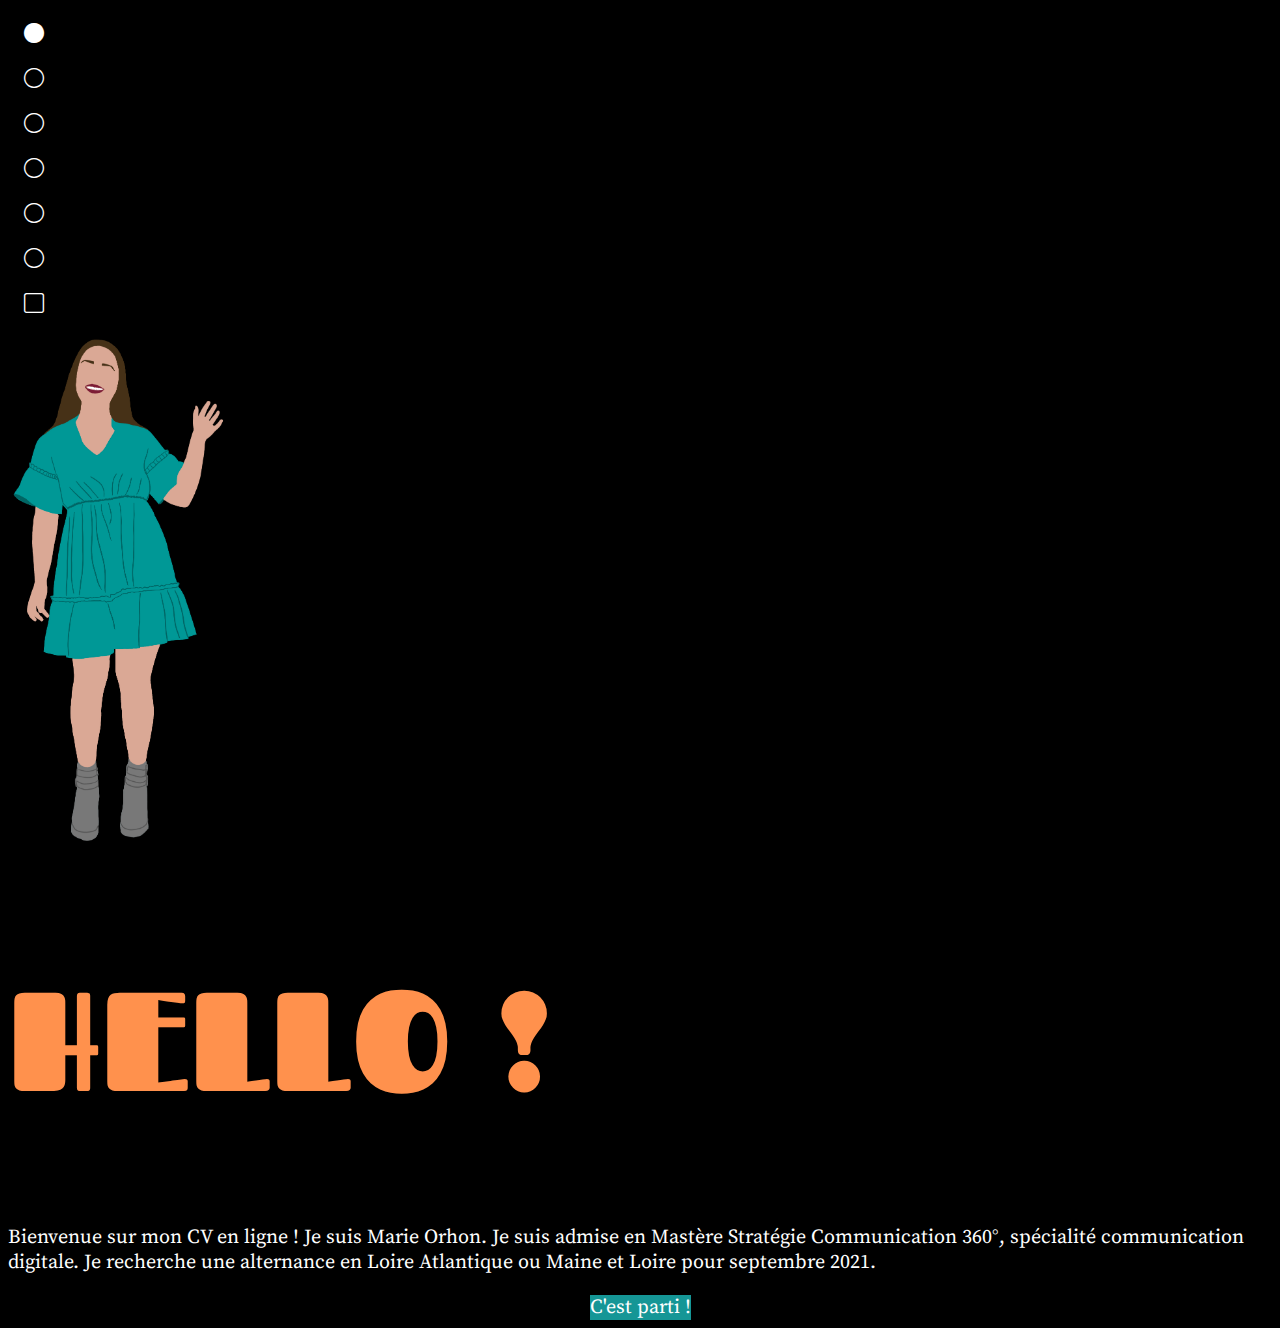
==== index.html @ 37843b98 "Fix col" ====
<!DOCTYPE html>
<html lang="fr" dir="ltr">

<head>
    <meta charset="utf-8">

    <!-- bootstrap -->
    <link href="https://cdn.jsdelivr.net/npm/bootstrap@5.0.0-beta2/dist/css/bootstrap.min.css" rel="stylesheet" integrity="sha384-BmbxuPwQa2lc/FVzBcNJ7UAyJxM6wuqIj61tLrc4wSX0szH/Ev+nYRRuWlolflfl" crossorigin="anonymous">
    <script src="https://cdn.jsdelivr.net/npm/bootstrap@5.0.0-beta2/dist/js/bootstrap.bundle.min.js" integrity="sha384-b5kHyXgcpbZJO/tY9Ul7kGkf1S0CWuKcCD38l8YkeH8z8QjE0GmW1gYU5S9FOnJ0" crossorigin="anonymous"></script>
    <link rel="stylesheet" href="https://cdn.jsdelivr.net/npm/bootstrap-icons@1.4.0/font/bootstrap-icons.css">

    <link rel="stylesheet" href="./css/fonts.css">
    <link rel="stylesheet" href="./css/style.css">

    <title>Marie</title>
</head>

<body>
    <div class="container-fluid">
        <div class="row align-items-center full-height main-row">
            <div class="col-12 col-sm-1 nav-coll">
                <nav class="">
                    <ul>
                        <li class="active"><a href="index.html"><i class="bi bi-circle"></i><span>Accueil</span></a></li>
                        <li><a href="./html/experience.html"><i class="bi bi-circle"></i><span>Experiences</span></a></li>
                        <li><a href="./html/formations.html"><i class="bi bi-circle"></i><span>Formations</span></a></li>
                        <li><a href="./html/competences.html"><i class="bi bi-circle"></i><span>Competences</span></a></li>
                        <li><a href="./html/profil.html"><i class="bi bi-circle"></i><span>Profil / loisirs</span></a></li>
                        <li><a href="./html/contact.html"><i class="bi bi-circle"></i><span>Contact</span></a></li>
                        <li><a href="./html/portfolio.html"><i class="bi bi-square"></i><span>Portfolio</span></a></li>
                    </ul>
                </nav>
            </div>
            <div class="col-12 col-sm-11">
                <div class="row align-items-center">
                    <div class="col-1 col-sm-1 col-lg-2">
                        <img src="./imgs/imgHome.png" class="img-home" alt="marie" />
                    </div>
                    <div class="col-10 col-sm-11 col-lg-10 col-xl-9">
                        <main class="">
                            <h1>HELLO ! </h1>
                            <div class="paragraphe">
                                Bienvenue sur mon CV en ligne ! Je suis Marie Orhon. Je suis admise en Mastère Stratégie Communication 360°, spécialité communication digitale. Je recherche une alternance en Loire Atlantique ou Maine et Loire pour
                                septembre 2021.
                            </div>
                            <div class="btn-start">
                                <a href="./html/experience.html" class="btn btn-main">C'est parti !</a>
                            </div>
                        </main>
                    </div>
                </div>
            </div>

        </div>
    </div>
</body>

</html>
---- css/fonts.css ----
@font-face {
    font-family: 'sourceSerifPro-Regular';
    src: url('../fonts/Source_Serif_Pro/SourceSerifPro-Regular.ttf') format("truetype");
}

@font-face {
    font-family: 'fascinate-Regular';
    src: url('../fonts/Fascinate/Fascinate-Regular.ttf') format("truetype");
}
---- css/style.css ----
/* VARS */
:root {
    --bg-main: black;
    --orange: #FF914D;
    --bleu: #159696;
    --bleu-bis: #2b6060;
}

* {
    font-family: "sourceSerifPro-Regular";
    color: #FFF;
    font-size: 20px;
}

HTML, BODY {
    background-color: var(--bg-main) !important;
}

H1, H2, H3, H4, H5, H6 {
    font-family: "fascinate-Regular";
    font-size: 7em;
    color: var(--orange);
}

A,
A:hover {
    color: inherit;
    text-decoration: none;
}

.full-height {
    min-height: 100vh;
}

/*********************************/
/* NAV */
/*********************************/
NAV {}

NAV UL {
    list-style: none;
}

NAV LI {
    margin-bottom: 20px;
}

NAV LI A I[class*=" bi-"]::before {
    vertical-align: sub;
    display: inline-block;
    margin-left: -1.2em;
    width: 1.3em;
}

NAV LI A I[class*=" bi-"]:hover::before,
NAV LI.active A I[class*=" bi-"]::before {
    /*bi-circle-fill*/
    content: "\f287";
}

NAV LI:last-child A I[class*=" bi-"]:hover::before,
NAV LI.active:last-child A I[class*=" bi-"]::before {
    /*bi-square-fill*/
    content: "\f582";
}

/* anim nav */
NAV LI A {
    display: inline-block;
}

NAV LI A SPAN {
    width: 0px;
    overflow: hidden;
    display: inline-block;
    vertical-align: bottom;
    transition: width 1s;
    white-space: nowrap;
}

NAV LI A I:hover+SPAN,
NAV LI A SPAN:hover,
NAV LI A:focus SPAN {
    width: calc(100% - 2px);
    /* 2px => width of I in A */
}

/*********************************/
/* MAIN */
/*********************************/
.img-home {
    width: 220px;
}

.paragraphe {}

.btn.btn-main {
    font-family: "sourceSerifPro-Regular";
    color: #fff;
    background-color: var(--bleu);
    border-color: var(--bleu);
    width: 50%;
    margin-bottom: 10px;
}

.btn.btn-main:hover {
    color: #fff;
    background-color: var(--bleu-bis);
    border-color: var(--bleu-bis);
}

.btn-start {
    text-align: center;
    margin-top: 20px;
}

/*********************************/
/* SUB-PAGE */
/*********************************/
.sub-page .content{
    display: flex;
    flex-flow: column;
    justify-content: space-between;
}

/*********************************/
/* MEDIA */
/*********************************/
/* 576px => xs */
@media (max-width: 576px) {
    .main-row {
        flex-flow: column-reverse;
        justify-content: center;
    }

    /* NAV*/
    NAV UL {
        text-align: center;
        padding: unset;
        margin-top: 1rem;
    }

    NAV UL LI {
        display: inline-block;
        padding: 0 5px;
    }

    NAV LI A I[class*=" bi-"]::before {
        vertical-align: sub;
        display: inline-block;
        margin-left: unset;
        width: 1.3em;
    }

    NAV LI A SPAN {
        display: none;
    }
}

/* 768px => md */
@media (max-width: 768px) {
    H1, H2, H3, H4, H5, H6 {
        font-size: 18vw;
    }
}
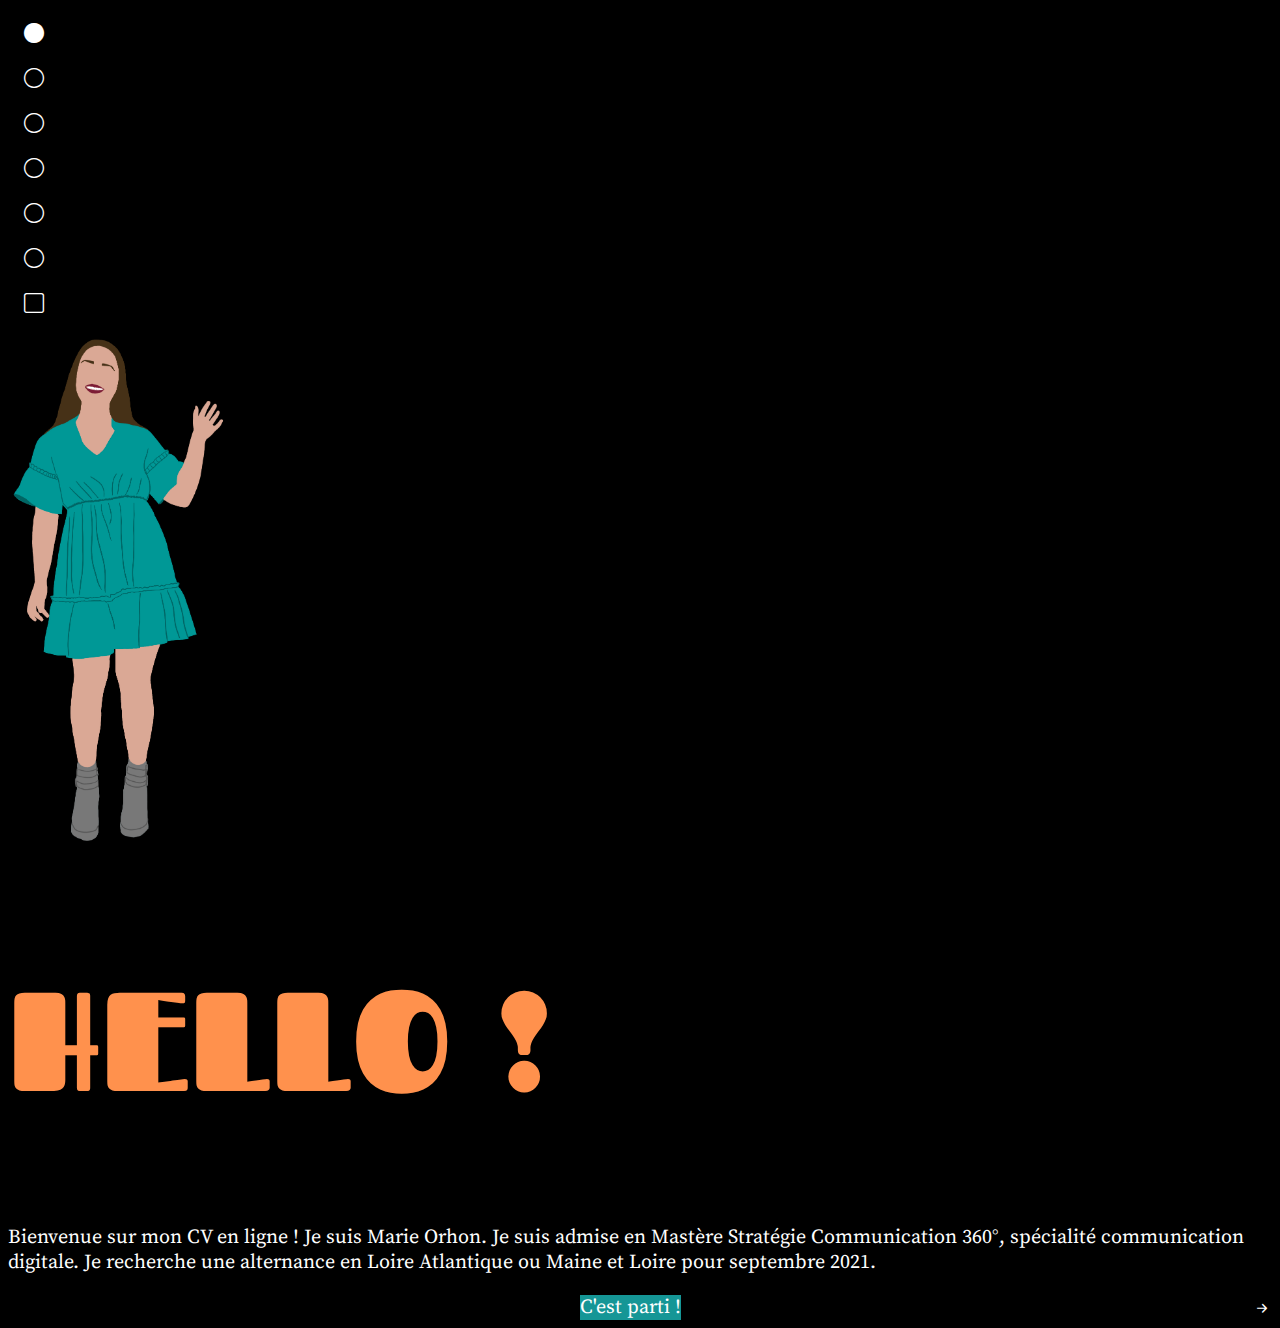
==== commit 196f9ed8: "add arrow btn footer" ====
--- a/index.html
+++ b/index.html
@@ -44,7 +44,7 @@
                                 septembre 2021.
                             </div>
                             <div class="btn-start">
-                                <a href="./html/experience.html" class="btn btn-main">C'est parti !</a>
+                                <a href="./html/experience.html" class="btn btn-main">C'est parti !<i class="bi bi-arrow-right-short"></i></a>
                             </div>
                         </main>
                     </div>
--- a/css/style.css
+++ b/css/style.css
@@ -35,6 +35,10 @@
 /*********************************/
 /* NAV */
 /*********************************/
+.nav-coll {
+    z-index: 100;
+}
+
 NAV {}
 
 NAV UL {
@@ -99,8 +103,17 @@
     color: #fff;
     background-color: var(--bleu);
     border-color: var(--bleu);
-    width: 50%;
+    width: 27%;
     margin-bottom: 10px;
+}
+
+.btn.btn-main SPAN {
+    display: inline-block;
+    width: 84%;
+}
+
+.btn.btn-main I::before {
+    vertical-align: middle;
 }
 
 .btn.btn-main:hover {
@@ -114,13 +127,106 @@
     margin-top: 20px;
 }
 
+.btn-start I {
+    float: right;
+}
+
+.btn-start .btn.btn-main {
+    width: 50%;
+}
+
 /*********************************/
 /* SUB-PAGE */
 /*********************************/
-.sub-page .content{
+HEADER {
+    text-align: center;
+}
+
+.sub-page H1 {
+    font-size: 5em
+}
+
+.sub-page .content {
     display: flex;
     flex-flow: column;
     justify-content: space-between;
+}
+
+FOOTER {
+    text-align: center;
+    margin: 5px 0;
+}
+
+FOOTER .btn.btn-main:first-child I {
+    float: left;
+}
+
+FOOTER .btn.btn-main:last-child I {
+    float: right;
+}
+
+/*********************************/
+/* CARD */
+/*********************************/
+.card {
+    margin: 0 10px;
+    background-color: var(--bleu-bis);
+}
+
+.card * {
+    color: black;
+}
+
+.card .card-header {
+    text-transform: uppercase;
+    color: var(--orange);
+    font-weight: bold;
+}
+
+.card .card-body {
+    display: flex;
+    flex-flow: column;
+    justify-content: center;
+}
+
+.card .card-body img {
+    max-height: 100%;
+    max-width: 100%;
+    object-fit: contain;
+}
+
+.card .card-body .card-img-overlay {
+    transition: all 1s ease-in;
+    height: 0px;
+    overflow: hidden;
+    top: unset;
+}
+
+.card .card-body .card-img-overlay I {
+    transition: all 1s ease-in;
+    float: right;
+    margin-top: -10px;
+}
+
+.card .card-body .card-img-overlay .txt>* {
+    transition: all 1s ease-in;
+    opacity: 0;
+}
+
+.card .card-body:hover .card-img-overlay,
+.card .card-body.active .card-img-overlay {
+    height: calc(100% - 50px);
+    background-color: #ffffffa6;
+}
+
+.card .card-body:hover .card-img-overlay I,
+.card .card-body.active .card-img-overlay I {
+    transform: rotate(180deg);
+}
+
+.card .card-body:hover .card-img-overlay .txt>*,
+.card .card-body.active .card-img-overlay .txt>* {
+    opacity: 1;
 }
 
 /*********************************/
@@ -157,9 +263,26 @@
     }
 }
 
+/* 992px => lg */
+@media (max-width: 992px) {
+    .btn.btn-main {
+        width: 35%;
+    }
+}
+
 /* 768px => md */
 @media (max-width: 768px) {
     H1, H2, H3, H4, H5, H6 {
         font-size: 18vw;
     }
-}
+
+    .btn.btn-main {
+        width: 50%;
+    }
+}
+
+@media (max-width: 1064px) {
+    .sub-page H1 {
+        font-size: 9vw
+    }
+}
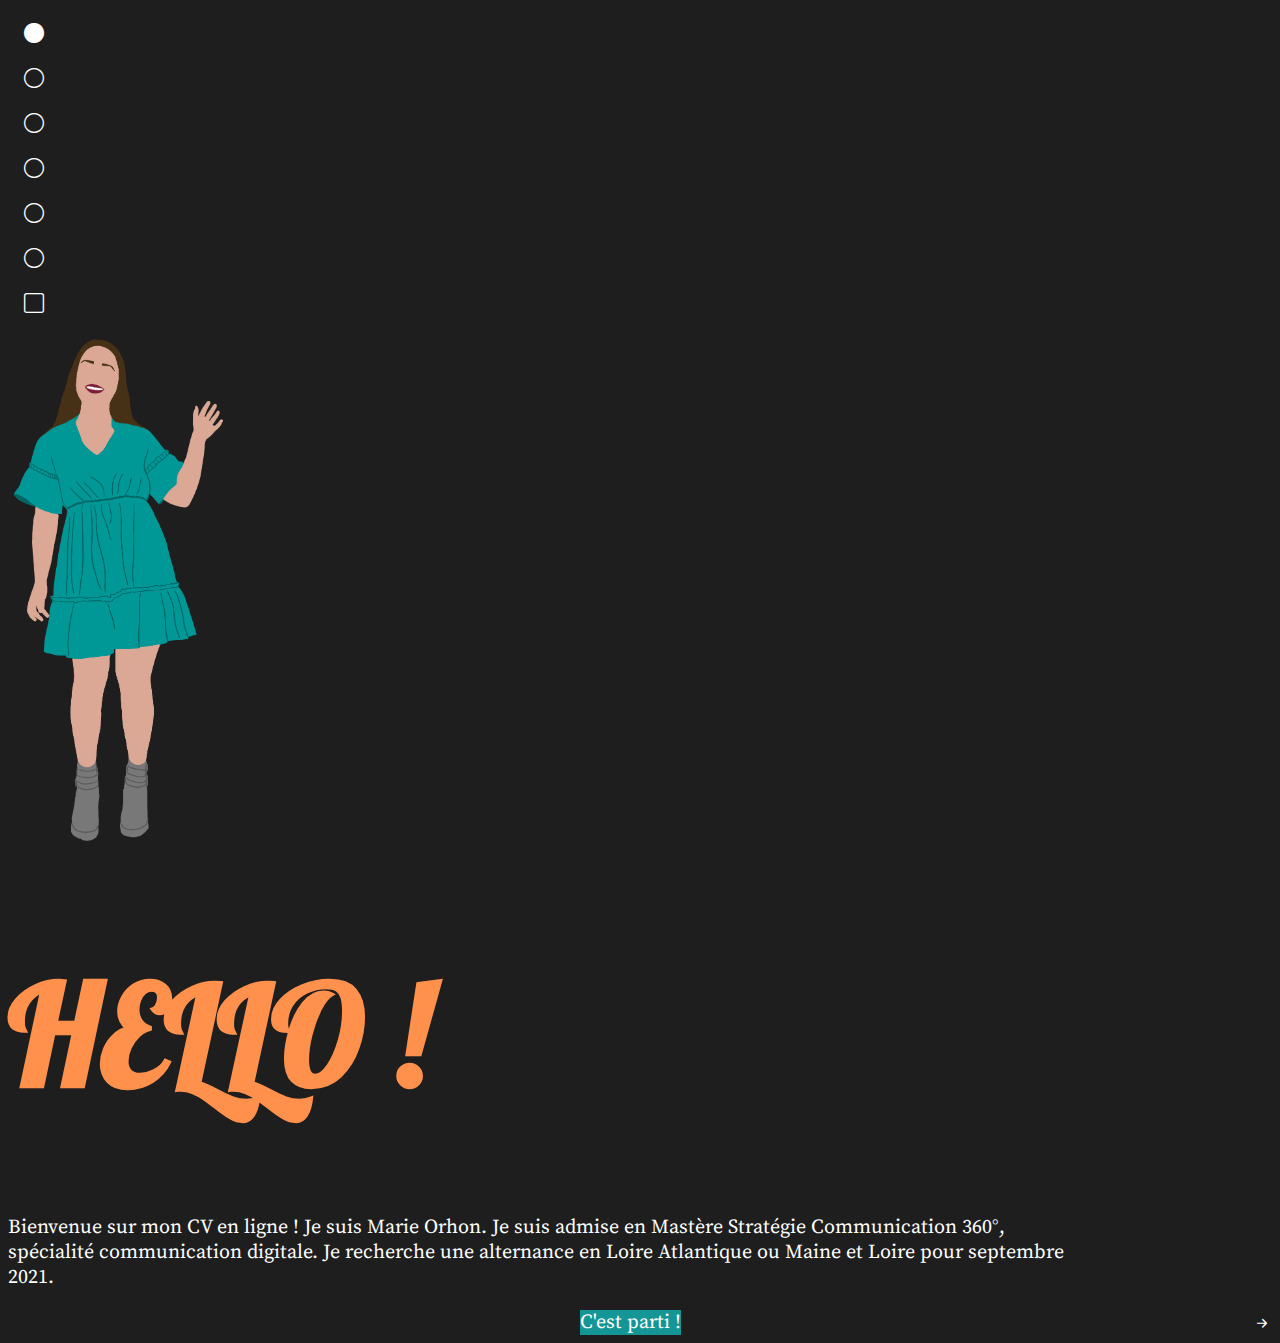
==== commit bf491a4b: "add IE support XD" ====
--- a/index.html
+++ b/index.html
@@ -11,6 +11,8 @@
 
     <link rel="stylesheet" href="./css/fonts.css">
     <link rel="stylesheet" href="./css/style.css">
+
+    <script type="text/javascript" src="./js/script.js"></script>
 
     <title>Marie</title>
 </head>
--- a/css/fonts.css
+++ b/css/fonts.css
@@ -4,6 +4,6 @@
 }
 
 @font-face {
-    font-family: 'fascinate-Regular';
-    src: url('../fonts/Fascinate/Fascinate-Regular.ttf') format("truetype");
+    font-family: 'lobster';
+    src: url('../fonts/Lobster/Lobster-Regular.ttf') format("truetype");
 }
--- a/css/style.css
+++ b/css/style.css
@@ -1,6 +1,6 @@
 /* VARS */
 :root {
-    --bg-main: black;
+    --bg-main: #1e1e1e;
     --orange: #FF914D;
     --bleu: #159696;
     --bleu-bis: #2b6060;
@@ -17,9 +17,13 @@
 }
 
 H1, H2, H3, H4, H5, H6 {
-    font-family: "fascinate-Regular";
+    font-family: "lobster";
     font-size: 7em;
     color: var(--orange);
+}
+
+H2, H3, H4, H5, H6 {
+    font-size: 5em
 }
 
 A,
@@ -78,8 +82,9 @@
     overflow: hidden;
     display: inline-block;
     vertical-align: bottom;
-    transition: width 1s;
+    transition: width 1s, padding 1s;
     white-space: nowrap;
+    background-color: var(--bg-main);
 }
 
 NAV LI A I:hover+SPAN,
@@ -87,6 +92,7 @@
 NAV LI A:focus SPAN {
     width: calc(100% - 2px);
     /* 2px => width of I in A */
+    padding: 0 5px;
 }
 
 /*********************************/
@@ -96,7 +102,9 @@
     width: 220px;
 }
 
-.paragraphe {}
+.paragraphe {
+    width: 85%;
+}
 
 .btn.btn-main {
     font-family: "sourceSerifPro-Regular";
@@ -142,10 +150,6 @@
     text-align: center;
 }
 
-.sub-page H1 {
-    font-size: 5em
-}
-
 .sub-page .content {
     display: flex;
     flex-flow: column;
@@ -171,16 +175,27 @@
 .card {
     margin: 0 10px;
     background-color: var(--bleu-bis);
+    margin-bottom: 10px;
 }
 
 .card * {
-    color: black;
+    color: var(--bg-main);
+}
+
+.card.formation * {
+    color: var(--orange);
+    text-align: center;
 }
 
 .card .card-header {
     text-transform: uppercase;
     color: var(--orange);
     font-weight: bold;
+}
+
+.card img {
+    max-height: 35vh;
+    object-fit: contain;
 }
 
 .card .card-body {
@@ -230,10 +245,84 @@
 }
 
 /*********************************/
+/* Profil / Loisirs */
+/*********************************/
+.profil {
+    max-width: 800px;
+    height: 400px;
+    margin: auto;
+    display: flex;
+    flex-flow: row wrap;
+    justify-content: space-between;
+    background-size: contain;
+    background-repeat: no-repeat;
+    background-position: center;
+}
+
+.profil>DIV {
+    width: 50%;
+}
+
+.profil>DIV:nth-child(2n) {
+    text-align: right;
+}
+
+.loisirs {
+    text-align: center;
+}
+
+.loisirs IMG {
+    max-width: 100px;
+    margin-bottom: 20px;
+}
+
+.loisirs DIV.txt {
+    display: inline-block;
+    padding-left: 20px;
+    color: var(--bleu);
+    text-align: left;
+    width: 60%;
+}
+
+/*********************************/
+/* contact */
+/*********************************/
+.contact-page IMG.img-bravo {
+    width: 100%;
+}
+
+.info-contact {
+    display: flex;
+    justify-content: space-around;
+    margin-top: 40px;
+    align-items: center;
+}
+
+.info-contact A {
+    display: inline-block;
+}
+
+.info-contact A.mail {
+    text-decoration: underline;
+}
+
+.info-contact IMG {
+    width: 50px;
+}
+
+/*********************************/
+/* Portfolio */
+/*********************************/
+IFRAME {
+    width: 100%;
+    height: 99vh;
+}
+
+/*********************************/
 /* MEDIA */
 /*********************************/
-/* 576px => xs */
-@media (max-width: 576px) {
+/* 575px => xs-1 */
+@media (max-width: 575px) {
     .main-row {
         flex-flow: column-reverse;
         justify-content: center;
@@ -261,17 +350,29 @@
     NAV LI A SPAN {
         display: none;
     }
-}
-
-/* 992px => lg */
-@media (max-width: 992px) {
+
+    .full-height .full-height {
+        min-height: auto;
+    }
+
+    IFRAME {
+        height: 89vh;
+    }
+}
+
+/* 991px => lg-1 */
+@media (max-width: 991px) {
     .btn.btn-main {
         width: 35%;
     }
-}
-
-/* 768px => md */
-@media (max-width: 768px) {
+
+    .contact-page IMG.img-bravo {
+        width: 300px;
+    }
+}
+
+/* 767px => md-1 */
+@media (max-width: 767px) {
     H1, H2, H3, H4, H5, H6 {
         font-size: 18vw;
     }
@@ -282,7 +383,7 @@
 }
 
 @media (max-width: 1064px) {
-    .sub-page H1 {
+    .sub-page H2 {
         font-size: 9vw
     }
 }
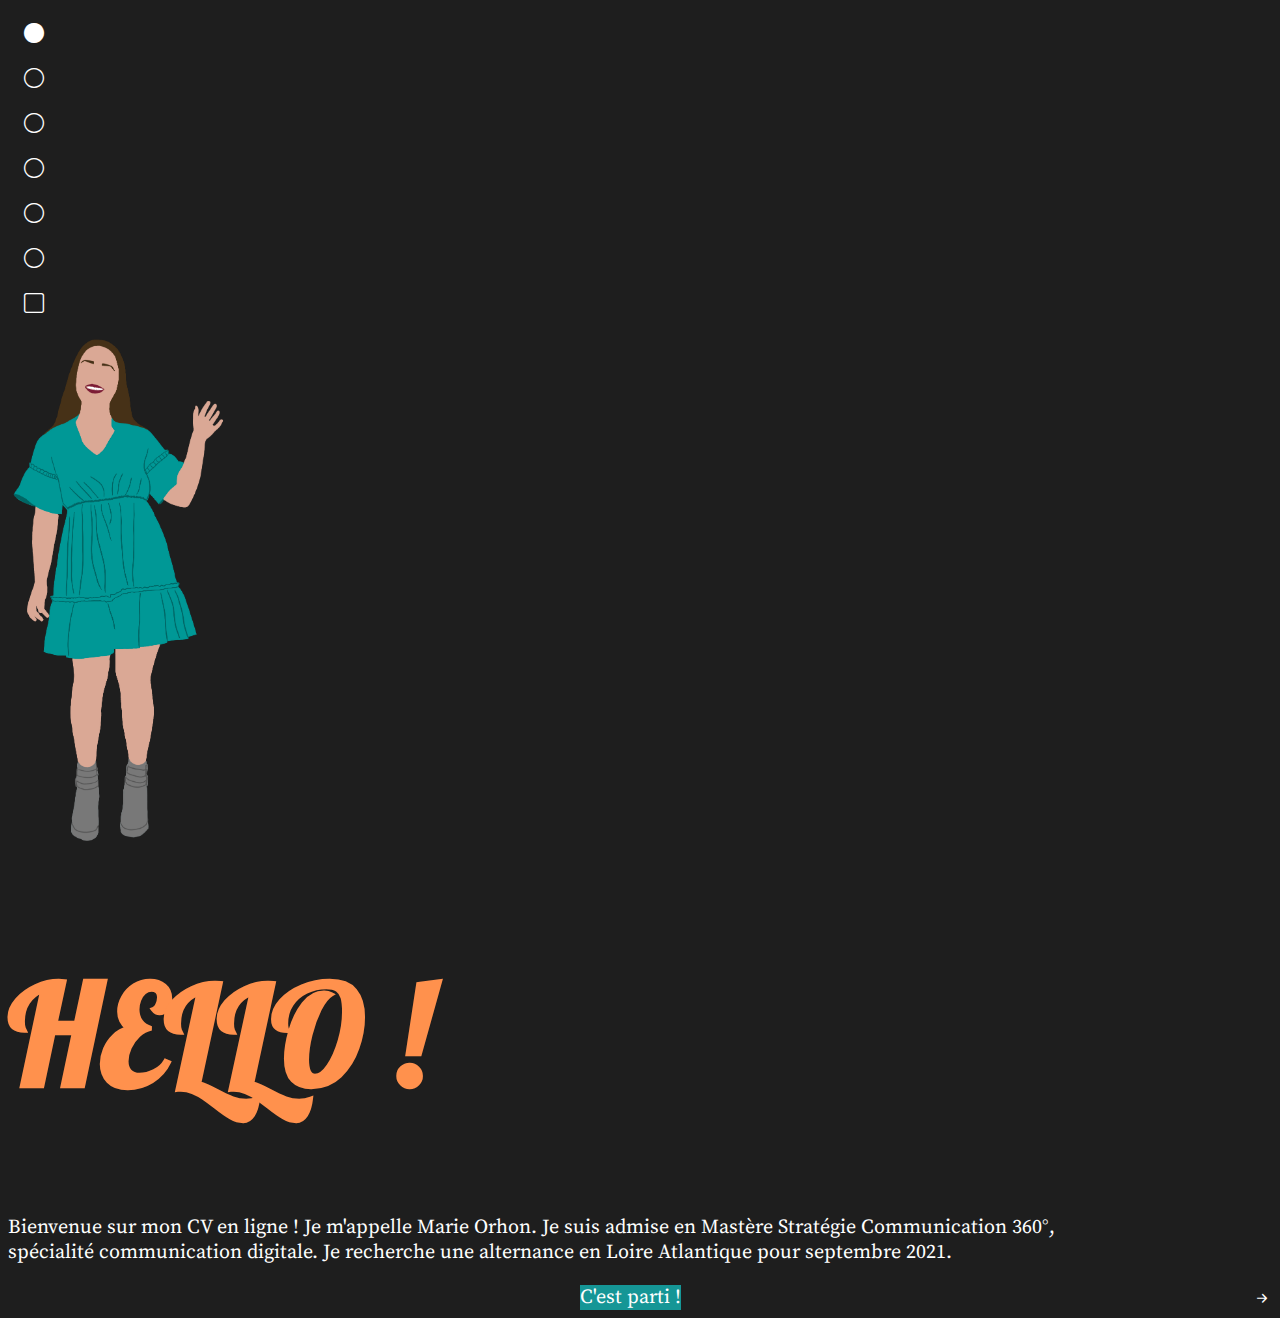
==== commit dad0ee20: "Update index.html" ====
--- a/index.html
+++ b/index.html
@@ -3,6 +3,7 @@
 
 <head>
     <meta charset="utf-8">
+    <link rel="icon" type="image/png" href="favicon.png" />
 
     <!-- bootstrap -->
     <link href="https://cdn.jsdelivr.net/npm/bootstrap@5.0.0-beta2/dist/css/bootstrap.min.css" rel="stylesheet" integrity="sha384-BmbxuPwQa2lc/FVzBcNJ7UAyJxM6wuqIj61tLrc4wSX0szH/Ev+nYRRuWlolflfl" crossorigin="anonymous">
@@ -15,6 +16,8 @@
     <script type="text/javascript" src="./js/script.js"></script>
 
     <title>Marie</title>
+
+    <meta name="viewport" content="width=device-width, initial-scale=1">
 </head>
 
 <body>
@@ -26,7 +29,7 @@
                         <li class="active"><a href="index.html"><i class="bi bi-circle"></i><span>Accueil</span></a></li>
                         <li><a href="./html/experience.html"><i class="bi bi-circle"></i><span>Experiences</span></a></li>
                         <li><a href="./html/formations.html"><i class="bi bi-circle"></i><span>Formations</span></a></li>
-                        <li><a href="./html/competences.html"><i class="bi bi-circle"></i><span>Competences</span></a></li>
+                        <li><a href="./html/competences.html"><i class="bi bi-circle"></i><span>Compétences</span></a></li>
                         <li><a href="./html/profil.html"><i class="bi bi-circle"></i><span>Profil / loisirs</span></a></li>
                         <li><a href="./html/contact.html"><i class="bi bi-circle"></i><span>Contact</span></a></li>
                         <li><a href="./html/portfolio.html"><i class="bi bi-square"></i><span>Portfolio</span></a></li>
@@ -42,7 +45,7 @@
                         <main class="">
                             <h1>HELLO ! </h1>
                             <div class="paragraphe">
-                                Bienvenue sur mon CV en ligne ! Je suis Marie Orhon. Je suis admise en Mastère Stratégie Communication 360°, spécialité communication digitale. Je recherche une alternance en Loire Atlantique ou Maine et Loire pour
+                                Bienvenue sur mon CV en ligne ! Je m'appelle Marie Orhon. Je suis admise en Mastère Stratégie Communication 360°, spécialité communication digitale. Je recherche une alternance en Loire Atlantique pour
                                 septembre 2021.
                             </div>
                             <div class="btn-start">
--- a/css/style.css
+++ b/css/style.css
@@ -248,8 +248,8 @@
 /* Profil / Loisirs */
 /*********************************/
 .profil {
-    max-width: 800px;
-    height: 400px;
+    max-width: 542px;
+    height: 300px;
     margin: auto;
     display: flex;
     flex-flow: row wrap;
@@ -274,14 +274,19 @@
 .loisirs IMG {
     max-width: 100px;
     margin-bottom: 20px;
+    float: right;
 }
 
 .loisirs DIV.txt {
     display: inline-block;
-    padding-left: 20px;
+    float: left;
     color: var(--bleu);
     text-align: left;
-    width: 60%;
+    /*width: 60%;*/
+}
+
+.loisirs DIV.txt .sub-txt {
+    font-size: 16px;
 }
 
 /*********************************/
@@ -358,6 +363,11 @@
     IFRAME {
         height: 89vh;
     }
+
+    .loisirs IMG,
+    .loisirs DIV.txt {
+        float: none;
+    }
 }
 
 /* 991px => lg-1 */
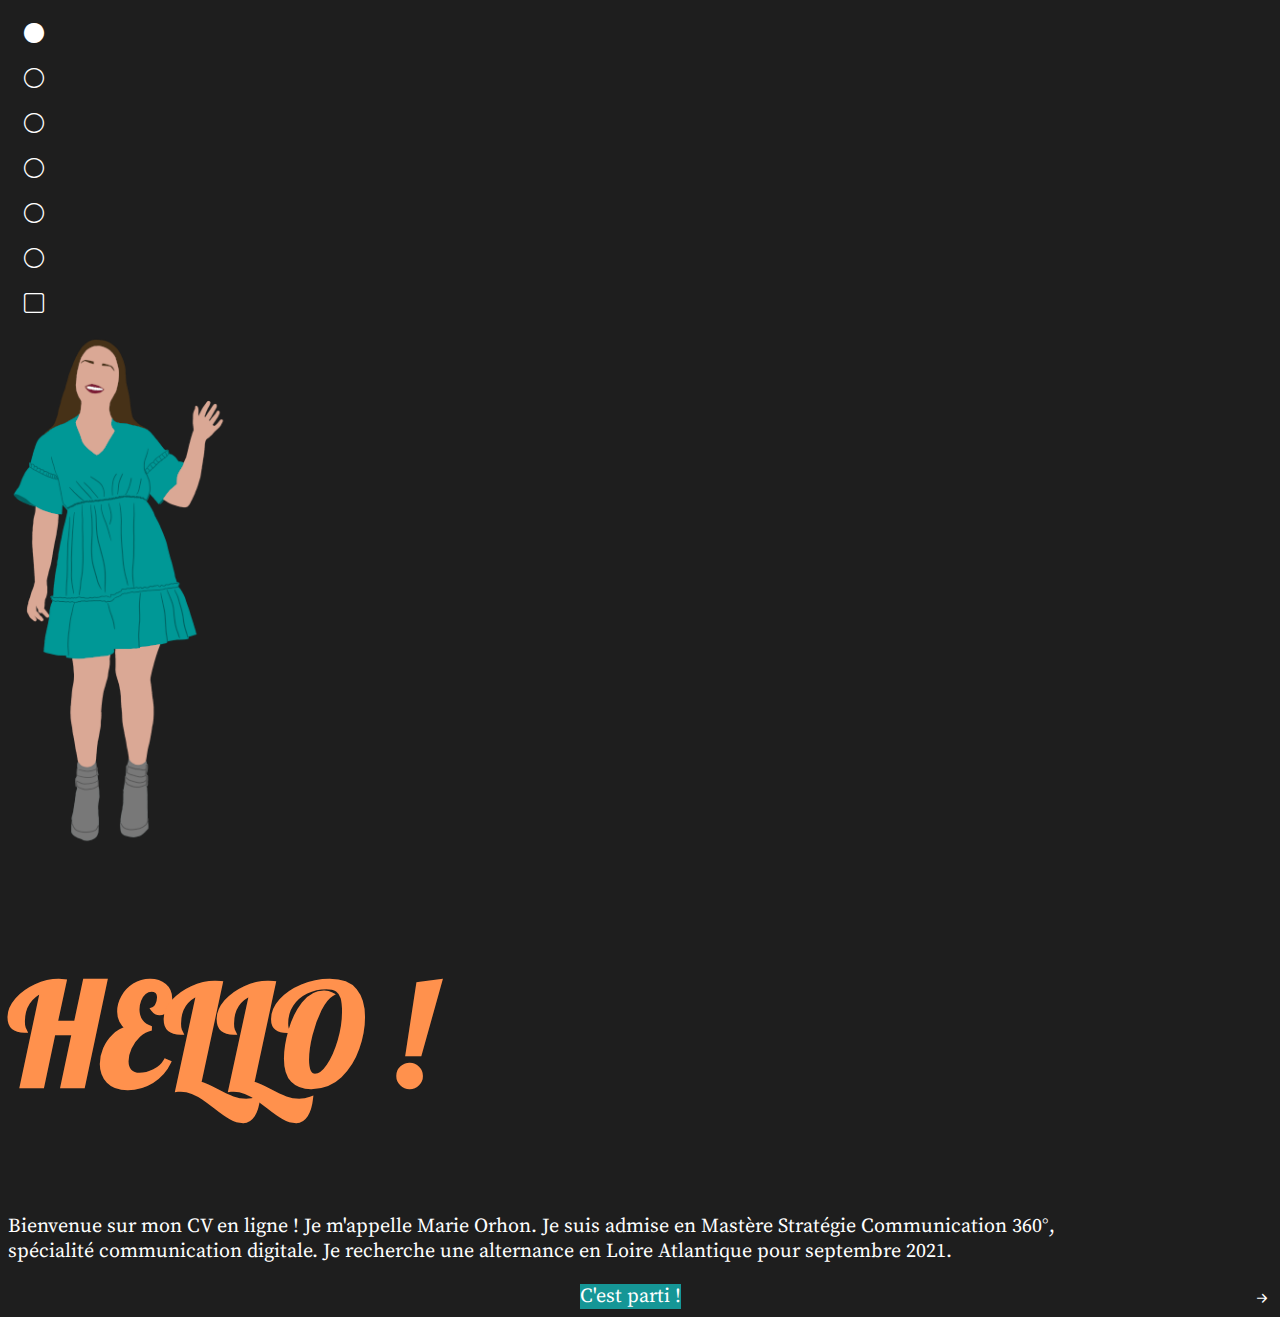
==== commit 6a315fa9: "multi fix" ====
--- a/index.html
+++ b/index.html
@@ -27,7 +27,7 @@
                 <nav class="">
                     <ul>
                         <li class="active"><a href="index.html"><i class="bi bi-circle"></i><span>Accueil</span></a></li>
-                        <li><a href="./html/experience.html"><i class="bi bi-circle"></i><span>Experiences</span></a></li>
+                        <li><a href="./html/experience.html"><i class="bi bi-circle"></i><span>Expériences</span></a></li>
                         <li><a href="./html/formations.html"><i class="bi bi-circle"></i><span>Formations</span></a></li>
                         <li><a href="./html/competences.html"><i class="bi bi-circle"></i><span>Compétences</span></a></li>
                         <li><a href="./html/profil.html"><i class="bi bi-circle"></i><span>Profil / loisirs</span></a></li>
--- a/css/style.css
+++ b/css/style.css
@@ -360,6 +360,10 @@
         min-height: auto;
     }
 
+    .paragraphe {
+        width: auto;
+    }
+
     IFRAME {
         height: 89vh;
     }
